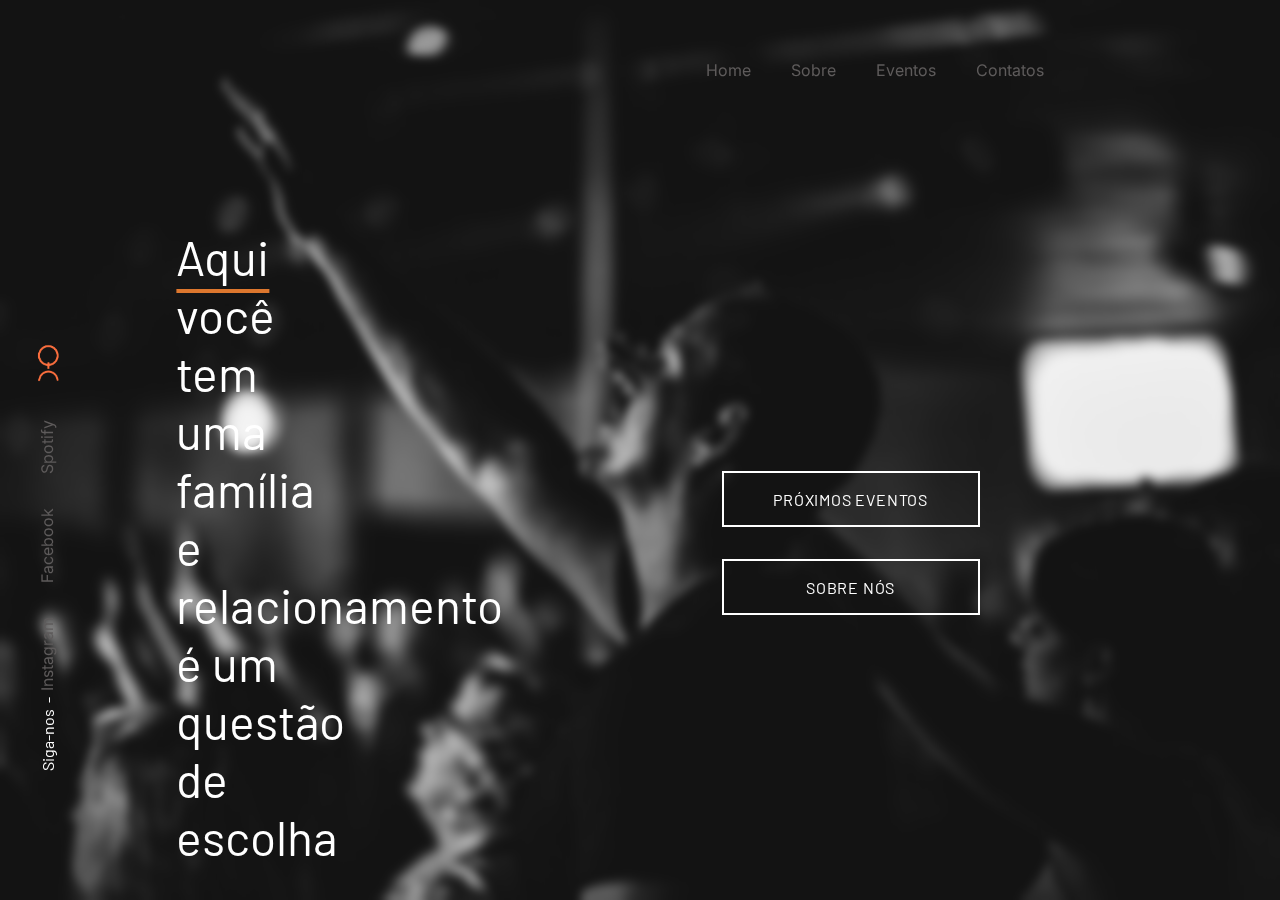
==== index.html @ 737f6b0d "Rename main.html to index.html" ====
<!DOCTYPE html>
<html lang="en">
<head>
    <meta charset="UTF-8">
    <meta http-equiv="X-UA-Compatible" content="IE=edge">
    <meta name="viewport" content="width=device-width, initial-scale=1.0">
    <link rel="preconnect" href="https://fonts.googleapis.com">
    <link href='https://fonts.googleapis.com/css?family=Inter' rel='stylesheet'>
    <link rel="stylesheet" href="./main.css">
    <title>Igreja IB</title>
</head>
    <body>
        <div class="container-grid">
            <section class="nav-section-top">
                <nav>
                    <a href=".pages/about/about.html">Home</a>
                    <a href="./pages/about/about.html">Sobre</a>
                    <a href="./pages/events/events.html">Eventos</a>
                    <a href="./about/about.html">Contatos</a>
                </nav>
            </section>
            <aside>
                <section class="nav-section-left">
                    <div class="group-description-nav-left">
                        <span class="follow-us">Siga-nos&nbsp;&nbsp;-&nbsp;&nbsp;</span>
                        <nav>
                            <a href="./about/about.html">Instagram</a>
                            <a href="./about/about.html">Facebook</a>
                            <a href="./about/about.html">Spotify</a>
                        </nav>
                        <picture>
                            <img src="./assets/logo.png" alt="Logo Igreja IBV">
                        </picture>
                    </div>
                </section>
            </aside> 
            <article class="article-left">
                <span class="underline-text">
                    Aqui
                </span>
                <span>
                    você tem uma família e relacionamento é um questão de escolha
                </span>
            </article>
            <article class="article-right">
                <button class="button-blur-action">
                    <span>Próximos eventos</span>
                </button>
                <button class="button-blur-action">
                    <span>Sobre nós</span>
                </button>
            </article>
        
        </div>
    </body>
</html>
---- main.css ----
@import "./styles/navigation-common-styles.css";
@import "./styles/navigation-top.css";
@import "./styles/navigation-left.css";
@import "./styles/article-left.css";
@import "./styles/article-right.css";
@import "./styles/variables.css";
@import "./styles/pages/events/eventsPage.css";
@import "./styles/pages/about/aboutPage.css";

* {
    box-sizing: border-box;
    margin: 0;
    padding: 0;
}

body {
    height: 100dvh;

    background-image: url("./assets/bg.jpg");
    background-size: cover;
    background-attachment: fixed;
    background-repeat: no-repeat;
    backdrop-filter: blur(5px);

    font-family: 'Inter';
}

img,
picture {
  display: block;
  max-width: 100%;
}

.container-grid {
    display: grid;
    height: 100dvh;
    overflow: hidden;
    gap: 10px;

    grid-template-columns: repeat(6, 1fr);
    grid-template-rows: repeat(4, 1fr);
}

@media (375px <= width <= 768px) {
    .container-grid {
        display: grid;
        grid-template-columns: repeat(4, 1fr);
        grid-template-rows: repeat(4, 1fr);
    }
}
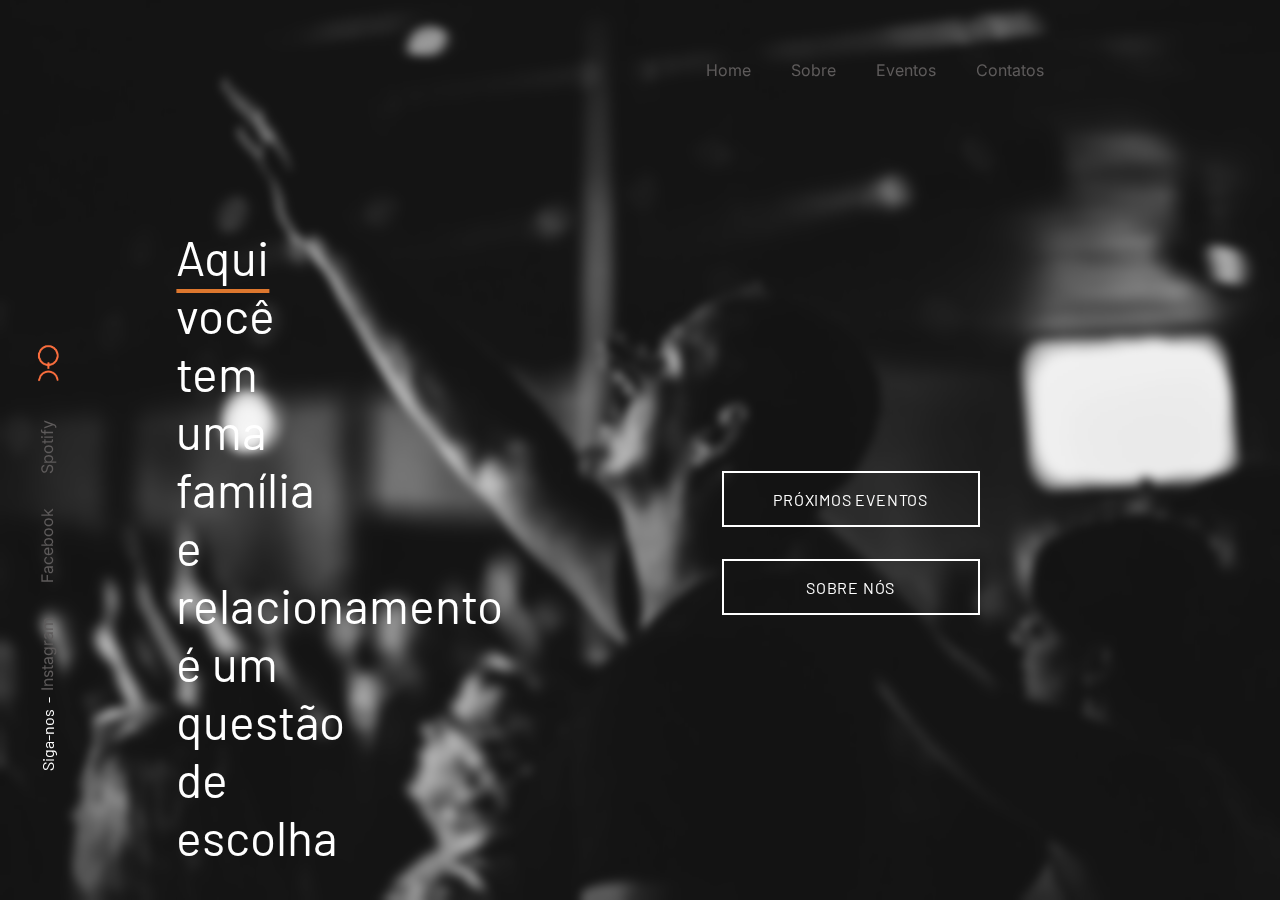
==== commit 237fd606: "Add files via upload" ====
--- a/index.html
+++ b/index.html
@@ -6,8 +6,9 @@
     <meta name="viewport" content="width=device-width, initial-scale=1.0">
     <link rel="preconnect" href="https://fonts.googleapis.com">
     <link href='https://fonts.googleapis.com/css?family=Inter' rel='stylesheet'>
+    <link rel="shortcut icon" href="./assets/logo.ico" type="image/x-icon">
     <link rel="stylesheet" href="./main.css">
-    <title>Igreja IB</title>
+    <title>Igreja IBV</title>
 </head>
     <body>
         <div class="container-grid">
@@ -53,4 +54,4 @@
         
         </div>
     </body>
-</html>
+</html>--- a/main.css
+++ b/main.css
@@ -16,7 +16,7 @@
 body {
     height: 100dvh;
 
-    background-image: url("./assets/bg.jpg");
+    background-image: url("./assets/bg.webp");
     background-size: cover;
     background-attachment: fixed;
     background-repeat: no-repeat;
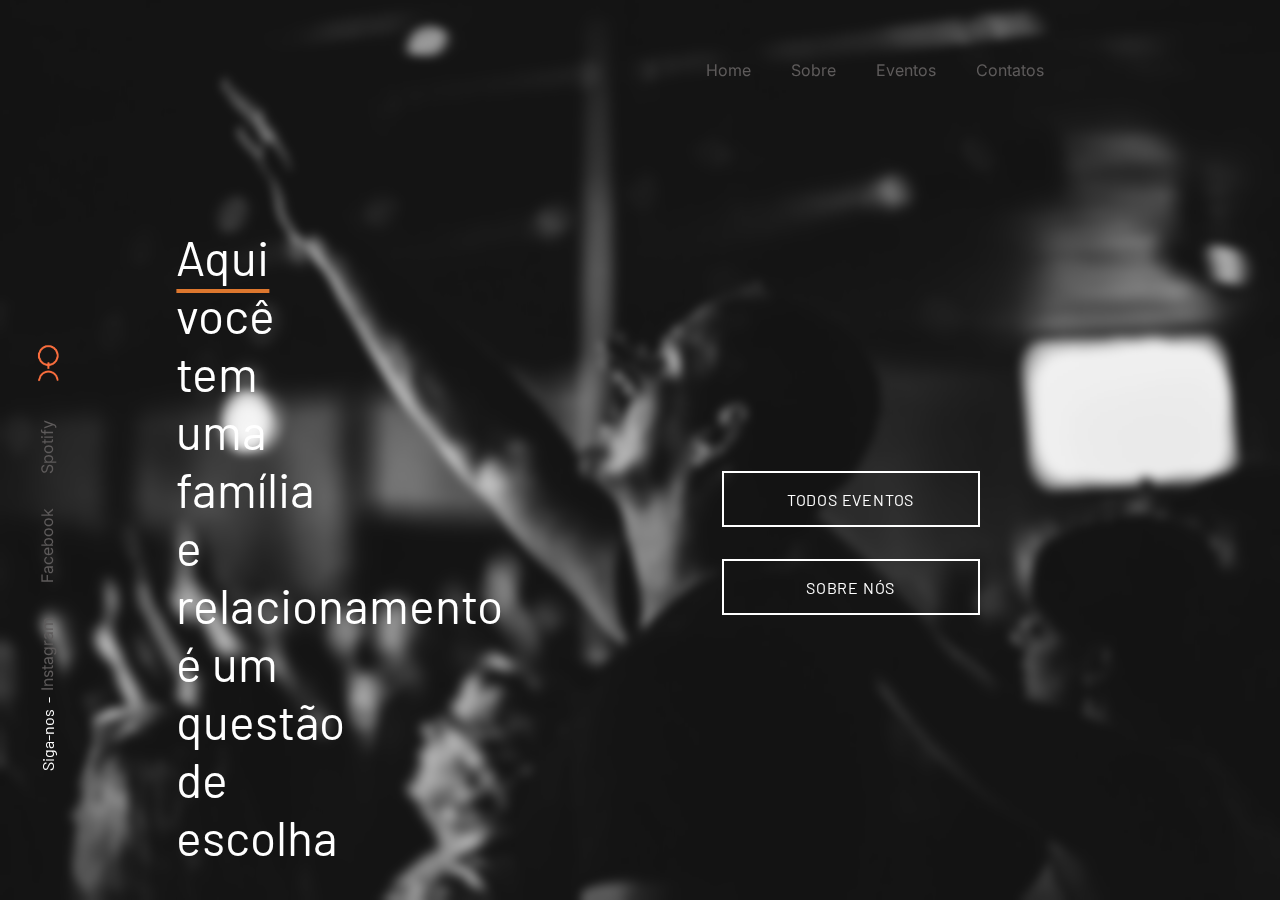
==== commit 8d18d19d: "Add files via upload" ====
--- a/index.html
+++ b/index.html
@@ -45,7 +45,7 @@
             </article>
             <article class="article-right">
                 <button class="button-blur-action">
-                    <span>Próximos eventos</span>
+                    <span>Todos eventos</span>
                 </button>
                 <button class="button-blur-action">
                     <span>Sobre nós</span>
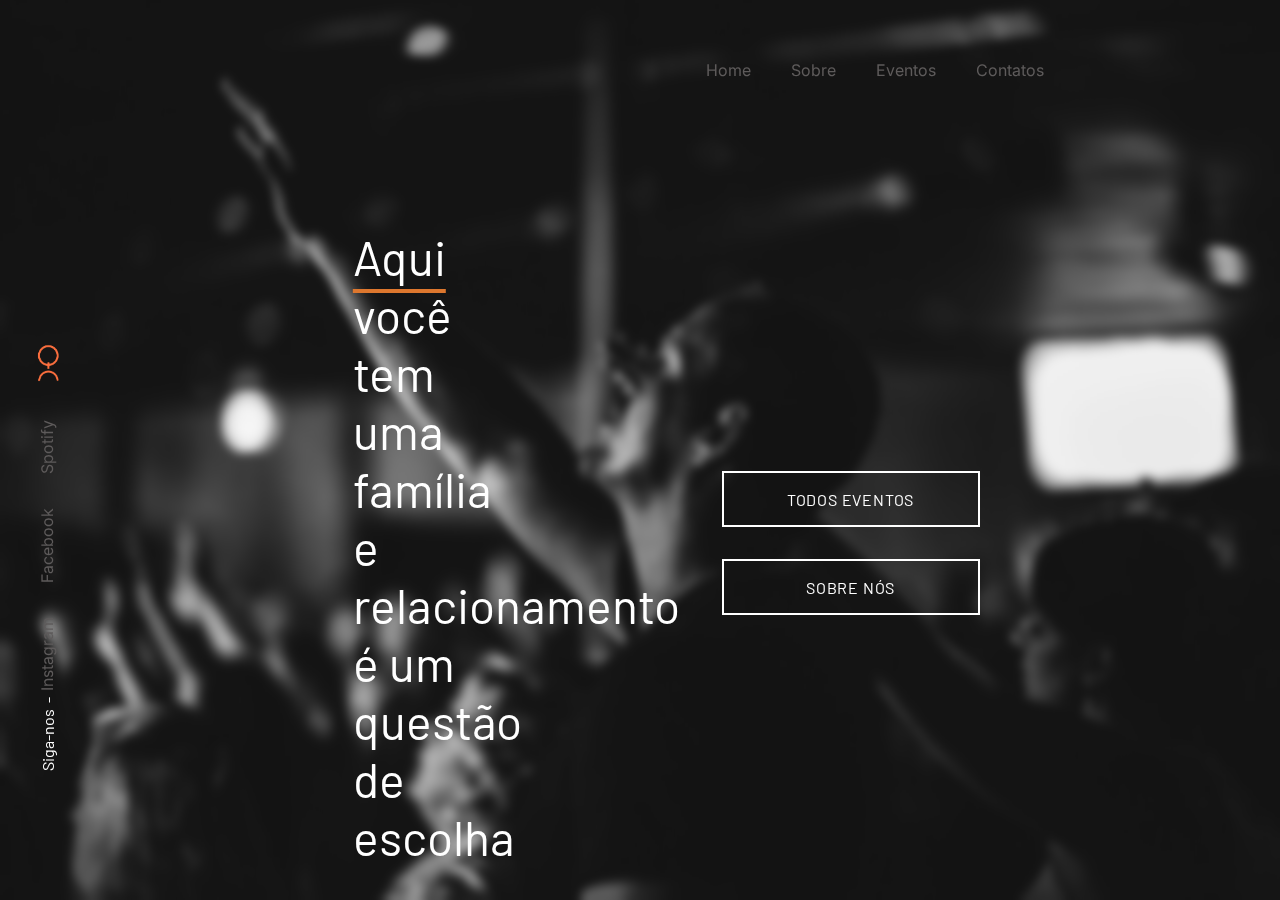
==== commit a2e59f81: "feat: add new links to facebook and instagram" ====
--- a/index.html
+++ b/index.html
@@ -25,8 +25,9 @@
                     <div class="group-description-nav-left">
                         <span class="follow-us">Siga-nos&nbsp;&nbsp;-&nbsp;&nbsp;</span>
                         <nav>
-                            <a href="./about/about.html">Instagram</a>
-                            <a href="./about/about.html">Facebook</a>
+                            <a href="https://www.instagram.com/igrejaviver?utm_source=ig_web_button_share_sheet&igsh=ZDNlZDc0MzIxNw==" target="_blank" rel="noopener noreferrer">Instagram</a>
+                            <a href="https://www.facebook.com/share/bNbPdwvX8J1mZVJ5/?mibextid=LQQJ4d" target="_blank" rel="noopener noreferrer">Facebook</a>
+                            <!-- No Spotify for for now, maybe in feature -->
                             <a href="./about/about.html">Spotify</a>
                         </nav>
                         <picture>
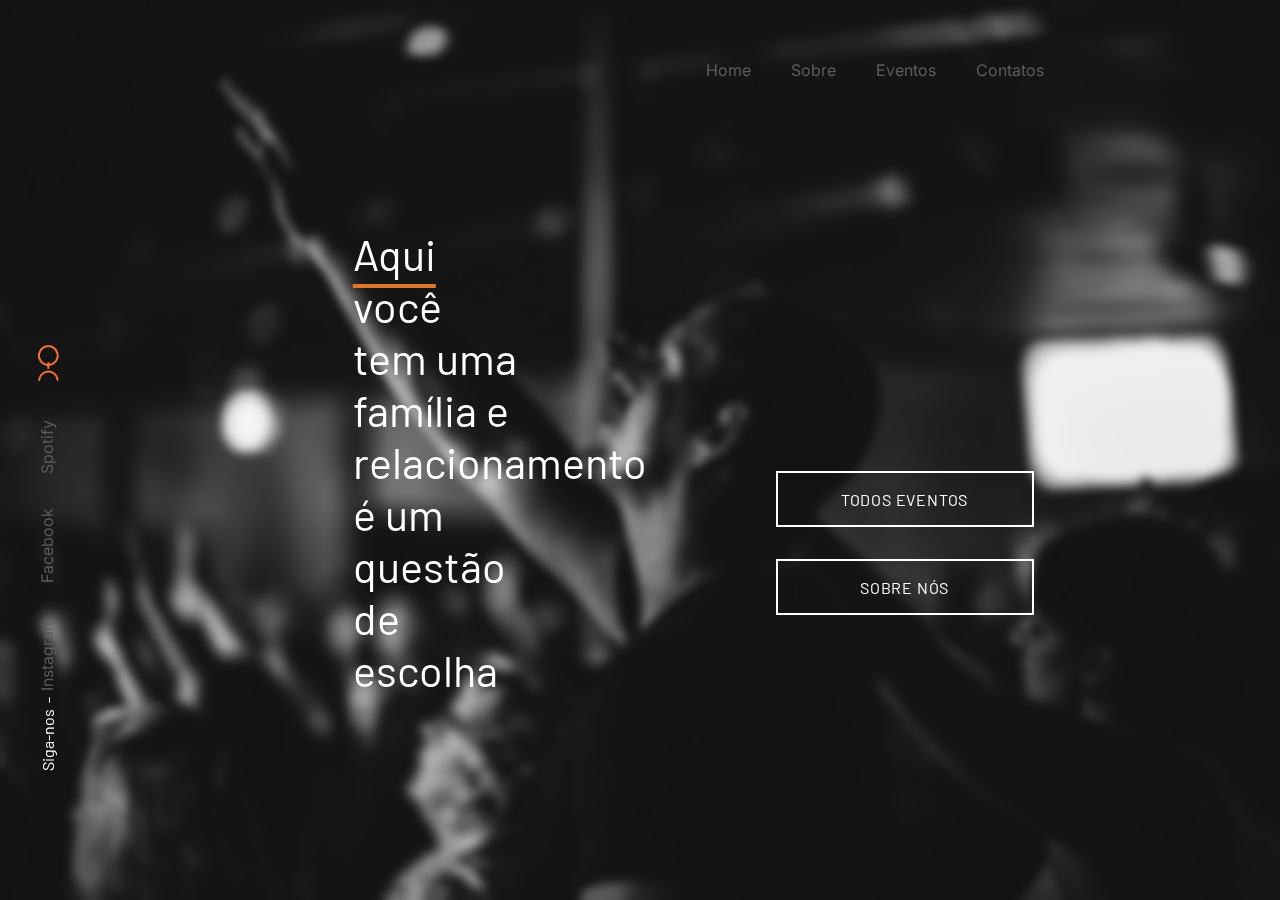
==== commit 9d19db73: "Adding new page All Events partially" ====
--- a/index.html
+++ b/index.html
@@ -14,7 +14,7 @@
         <div class="container-grid">
             <section class="nav-section-top">
                 <nav>
-                    <a href=".pages/about/about.html">Home</a>
+                    <a href="./index.html">Home</a>
                     <a href="./pages/about/about.html">Sobre</a>
                     <a href="./pages/events/events.html">Eventos</a>
                     <a href="./about/about.html">Contatos</a>
@@ -45,7 +45,7 @@
                 </span>
             </article>
             <article class="article-right">
-                <button class="button-blur-action">
+                <button class="button-blur-action" onclick="onAllEventsClicked()">
                     <span>Todos eventos</span>
                 </button>
                 <button class="button-blur-action">
@@ -54,5 +54,13 @@
             </article>
         
         </div>
+        <script>
+            function onAllEventsClicked(){
+                window.open(
+                    'pages/allEvents/allEvents.html',
+                    '_blank',
+                )
+            }
+        </script>
     </body>
 </html>--- a/main.css
+++ b/main.css
@@ -6,6 +6,7 @@
 @import "./styles/variables.css";
 @import "./styles/pages/events/eventsPage.css";
 @import "./styles/pages/about/aboutPage.css";
+@import "./styles/pages/allEvents/allEvents.css";
 
 * {
     box-sizing: border-box;
@@ -44,7 +45,7 @@
 @media (375px <= width <= 768px) {
     .container-grid {
         display: grid;
-        grid-template-columns: repeat(4, 1fr);
+        grid-template-columns: repeat(1, 1fr);
         grid-template-rows: repeat(4, 1fr);
     }
 }
